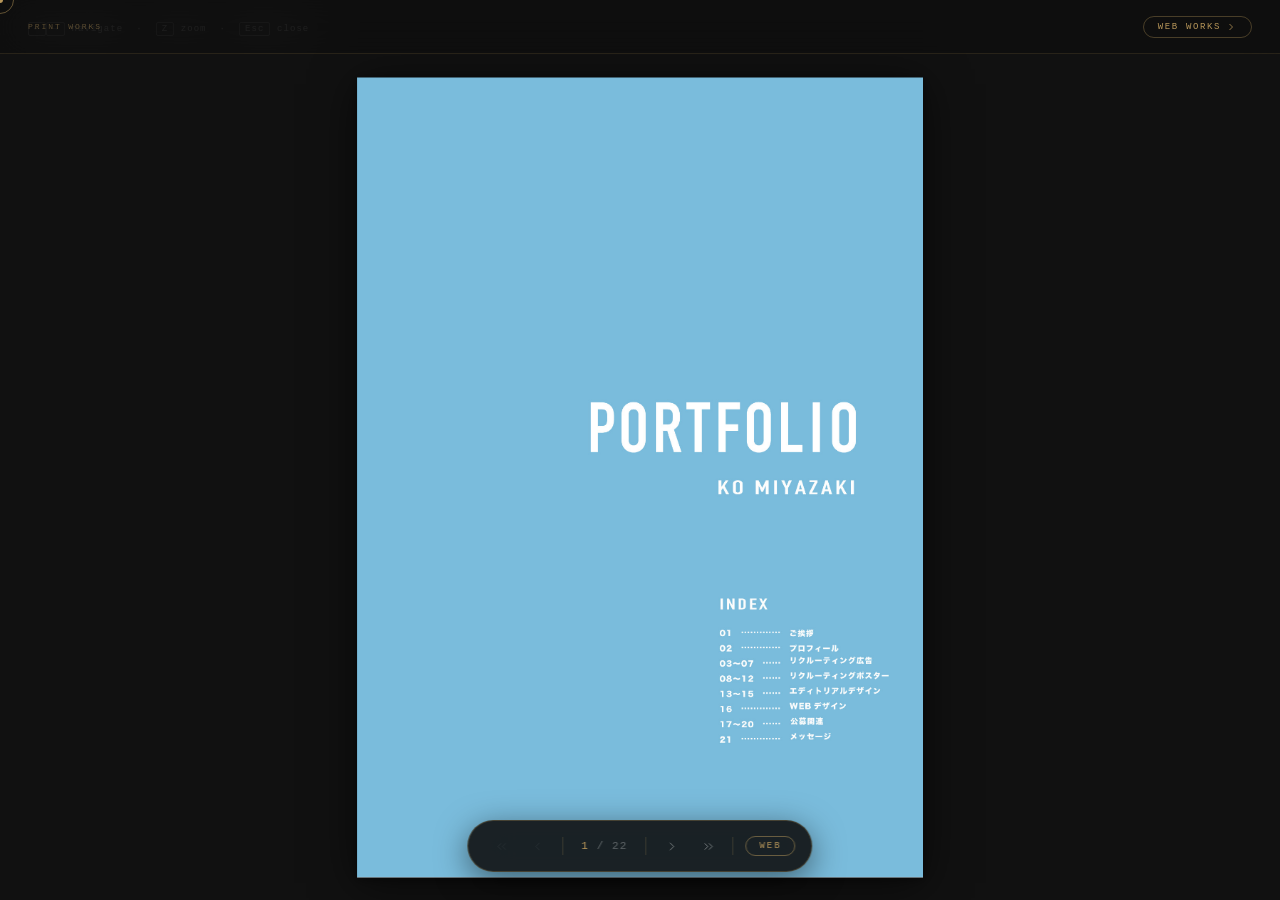
==== index.html @ 6e26b3b1 "Update storytelling content in index.html Revised storytelling content to enhance clarity and user e" ====
<!DOCTYPE html>
<html lang="ja">
<head>
<meta charset="UTF-8">
<meta name="robots" content="noindex,nofollow">
<meta name="viewport" content="width=device-width, initial-scale=1.0">
<title>Portfolio</title>
<style>
*, *::before, *::after { box-sizing: border-box; margin: 0; padding: 0; }
:root {
  --gold: #b8975a;
  --nav-bg: rgba(20,20,20,0.92);
  --nav-border: rgba(184,151,90,0.28);
}
html, body {
  width: 100%; height: 100%;
  background: #111;
  overflow: hidden;
  font-family: 'SF Mono', 'Fira Code', 'Courier New', monospace;
  cursor: none;
}

/* ── global-heade ── */

#global-header {
  position: fixed; top: 0; left: 0; right: 0;
  height: 54px; z-index: 200;
  display: flex; align-items: center; justify-content: space-between;
  padding: 0 28px;
  border-bottom: 1px solid rgba(184,151,90,0.15);
  background: rgba(13, 13, 13, 0.5);
  backdrop-filter: blur(20px);
}

#header-label {
  font-size: 8px; letter-spacing: 0.24em; text-transform: uppercase;
  color: rgba(184,151,90,0.45);
}

#header-switch-btn {
  background: none;
  border: 1px solid rgba(184,151,90,0.35);
  border-radius: 999px; padding: 4px 14px;
  font-family: inherit; font-size: 9px;
  letter-spacing: 0.18em; text-transform: uppercase;
  color: var(--gold); cursor: none;
  transition: all 0.2s;
  display: flex; align-items: center;
}

#header-switch-btn:hover { background: var(--gold); color: #111; }

/* 作品がヘッダーの下に潜り込まないように調整 */
#stage { padding-top: 54px; }

/* ── CURSOR ── */
#cursor {
  position: fixed; width: 6px; height: 6px;
  background: var(--gold); border-radius: 50%;
  pointer-events: none; z-index: 9999;
  transform: translate(-50%,-50%);
}
#cursor-ring {
  position: fixed; width: 28px; height: 28px;
  border: 1px solid rgba(184,151,90,0.5); border-radius: 50%;
  pointer-events: none; z-index: 9998;
  transform: translate(-50%,-50%);
  transition: width 0.2s, height 0.2s;
}

/* ── PRINT STAGE ── */
#stage {
  position: fixed; inset: 0;
  display: flex; align-items: center; justify-content: center;
}
#stage-inner {
  position: relative;
  width: 794px; height: 1123px;
  transform-origin: center center;
}
.pw {
  position: absolute; inset: 0;
  will-change: transform, opacity;
  pointer-events: none;
  transition: transform 0.65s cubic-bezier(0.76,0,0.24,1),
              opacity   0.55s cubic-bezier(0.76,0,0.24,1);
}
.pw[data-s="cur"]  { transform: translateX(0)     scale(1);    opacity: 1; pointer-events: all; z-index: 10; }
.pw[data-s="next"] { transform: translateX(110%)  scale(0.94); opacity: 0; z-index: 5; }
.pw[data-s="prev"] { transform: translateX(-110%) scale(0.94); opacity: 0; z-index: 5; }
.pw[data-s="hide"] { transform: translateX(0)     scale(0.88); opacity: 0; z-index: 1; }
.page {
  width: 100%; height: 100%;
  background: #1c1c1c;
  box-shadow: 0 8px 60px rgba(0,0,0,0.6), 0 2px 12px rgba(0,0,0,0.4);
  position: relative; overflow: hidden;
  cursor: zoom-in;
}
.page img {
  width: 100%; height: 100%; object-fit: contain;
  display: block; pointer-events: none;
  user-select: none; -webkit-user-drag: none;
}
.ph {
  position: absolute; inset: 0;
  display: flex; flex-direction: column;
  align-items: center; justify-content: center; gap: 10px;
  pointer-events: none;
}
.ph-n { font-size: 88px; font-weight: 700; color: rgba(255,255,255,0.04); line-height: 1; }
.ph-l { font-size: 10px; letter-spacing: 0.25em; text-transform: uppercase; color: rgba(255,255,255,0.1); }

/* ── MAIN NAV ── */
#nav {
  position: fixed; bottom: 28px; left: 50%; transform: translateX(-50%);
  z-index: 200;
  display: flex; align-items: center; gap: 2px;
  background: var(--nav-bg);
  backdrop-filter: blur(20px) saturate(160%);
  border: 1px solid var(--nav-border);
  border-radius: 999px;
  padding: 8px 16px;
  box-shadow: 0 8px 32px rgba(0,0,0,0.5);
}
.nb {
  background: none; border: none;
  width: 34px; height: 34px;
  display: flex; align-items: center; justify-content: center;
  cursor: none; color: rgba(255,255,255,0.4);
  border-radius: 50%;
  transition: color 0.15s, background 0.15s;
}
.nb:hover { color: var(--gold); background: rgba(184,151,90,0.08); }
.nb:disabled { opacity: 0.15; pointer-events: none; }
.nb svg { width: 15px; height: 15px; }
.nd { width: 1px; height: 18px; background: rgba(184,151,90,0.2); margin: 0 6px; }
#nc {
  font-size: 11px; letter-spacing: 0.1em;
  color: rgba(255,255,255,0.3); padding: 0 10px;
  min-width: 52px; text-align: center;
}
#nc b { color: var(--gold); font-weight: 400; }

/* WEB ボタン */
#btn-web {
  background: none;
  border: 1px solid rgba(184,151,90,0.5);
  border-radius: 999px; padding: 4px 13px;
  font-family: inherit;
  font-size: 9px; letter-spacing: 0.22em; text-transform: uppercase;
  color: var(--gold); cursor: none;
  transition: color 0.2s, background 0.2s, border-color 0.2s, box-shadow 0.2s;
  margin-left: 4px;
}
#btn-web:hover {
  color: #111;
  background: var(--gold);
  border-color: var(--gold);
  box-shadow: 0 0 16px rgba(184,151,90,0.5);
}

/* ── THUMBNAIL STRIP ── */
#thumbs {
  position: fixed; bottom: 82px; left: 50%; transform: translateX(-50%);
  z-index: 199;
  display: flex; gap: 5px; align-items: flex-end;
  opacity: 0; pointer-events: none;
  transition: opacity 0.25s;
}
#nav:hover ~ #thumbs, #thumbs:hover { opacity: 1; pointer-events: all; }
.thumb {
  width: 26px; height: 37px;
  background: rgba(255,255,255,0.07);
  border: 1px solid rgba(184,151,90,0.15);
  border-radius: 2px; cursor: none;
  transition: transform 0.2s, border-color 0.15s;
  position: relative; overflow: hidden;
  display: flex; align-items: flex-end; justify-content: center;
  padding-bottom: 3px;
}
.thumb img {
  position: absolute; inset: 0; width: 100%; height: 100%;
  object-fit: cover; opacity: 0.55; pointer-events: none;
}
.thumb span { position: relative; z-index: 1; font-size: 7px; color: rgba(255,255,255,0.25); }
.thumb.on { border-color: var(--gold); transform: scaleY(1.18) translateY(-4px); }
.thumb.on img { opacity: 1; }
.thumb:hover { border-color: rgba(184,151,90,0.5); transform: scaleY(1.1) translateY(-2px); }

/* ── LIGHTBOX ── */
#lb {
  position: fixed; inset: 0; z-index: 1000;
  background: rgba(8,8,8,0.97);
  display: none; align-items: center; justify-content: center;
}
#lb.on { display: flex; }
#lb-scroll {
  width: 92vw; height: 92vh;
  overflow: scroll; display: flex;
  align-items: flex-start; justify-content: center;
  padding: 40px 0;
}
#lb-scroll::-webkit-scrollbar { display: none; }
#lb-img {
  display: block; max-width: none;
  cursor: grab; user-select: none; -webkit-user-drag: none;
}
#lb-img:active { cursor: grabbing; }
#lb-ctrl {
  position: fixed; bottom: 28px; left: 50%; transform: translateX(-50%);
  display: flex; align-items: center; gap: 2px;
  background: var(--nav-bg); backdrop-filter: blur(20px);
  border: 1px solid var(--nav-border);
  border-radius: 999px; padding: 8px 16px;
  box-shadow: 0 8px 32px rgba(0,0,0,0.5);
}
.zb {
  background: none; border: none;
  width: 34px; height: 34px;
  display: flex; align-items: center; justify-content: center;
  cursor: none; color: rgba(255,255,255,0.45);
  border-radius: 50%; font-size: 18px; line-height: 1;
  transition: color 0.15s, background 0.15s;
}
.zb:hover { color: var(--gold); background: rgba(184,151,90,0.08); }
.zb.sm { font-size: 10px; letter-spacing: 0.05em; }
#lb-close {
  position: fixed; top: 22px; right: 28px; z-index: 2;
  background: none; border: none; cursor: none;
  color: rgba(255,255,255,0.35); font-size: 22px;
  transition: color 0.15s, transform 0.2s;
}
#lb-close:hover { color: var(--gold); transform: rotate(90deg); }

/* ── HINT ── */
#hint {
  position: fixed; top: 20px; left: 28px;
  font-size: 9px; letter-spacing: 0.12em;
  color: rgba(255,255,255,0.7); z-index: 100;
  pointer-events: none; line-height: 2;
}
#hint kbd {
  border: 1px solid rgba(255,255,255,0.3);
  padding: 1px 5px; border-radius: 2px; font-family: inherit;
}

/* ════════════════════════════════
   WEB VIEW
   display:none / flex で切り替え
   ════════════════════════════════ */
#web-view {
  position: fixed; inset: 0; z-index: 500;
  background: #0d0d0d;
  display: none;
  flex-direction: column;
}

#wv-header {
  flex: none; height: 54px;
  display: flex; align-items: center; gap: 16px;
  padding: 0 28px;
  border-bottom: 1px solid rgba(184,151,90,0.15);
}

/* PRINT HEADER */

#pw-header{
  position:fixed;
  top:0;
  left:0;
  right:0;

  height:72px;

  display:flex;
  align-items:center;
  justify-content:space-between;

  padding:0 32px;

  z-index:200;

  backdrop-filter:blur(20px);
  background:rgba(10,10,10,.35);

  border-bottom:1px solid rgba(255,255,255,.08);
}

#pw-title{
  font-size:11px;
  letter-spacing:.28em;
  color:#d6d0c4;
}

#pw-web-btn{
  height:40px;
  padding:0 18px;

  border:1px solid rgba(255,255,255,.12);
  border-radius:999px;

  background:rgba(255,255,255,.04);

  color:#fff;

  font-size:11px;
  letter-spacing:.18em;

  cursor:pointer;

  transition:.3s;
}

#pw-web-btn:hover{
  background:rgba(255,255,255,.1);
}

#wv-back {
  display: flex; align-items: center; gap: 6px;
  background: none;
  border: 1px solid rgba(184,151,90,0.35);
  border-radius: 999px; padding: 4px 14px;
  font-family: inherit; font-size: 9px;
  letter-spacing: 0.18em; text-transform: uppercase;
  color: rgba(184,151,90,0.8); cursor: none;
  transition: color 0.2s, background 0.2s, border-color 0.2s;
}
#wv-back:hover { color: #111; background: var(--gold); border-color: var(--gold); }
#wv-back svg { width: 10px; height: 10px; }

#wv-tabs { display: flex; gap: 4px; }
.wv-tab {
  background: none;
  border: 1px solid rgba(184,151,90,0.2);
  border-radius: 999px; padding: 3px 16px;
  font-family: inherit; font-size: 9px;
  letter-spacing: 0.16em; text-transform: uppercase;
  color: rgba(255,255,255,0.3); cursor: none;
  transition: color 0.2s, background 0.2s, border-color 0.2s;
}
.wv-tab.on { color: var(--gold); border-color: rgba(184,151,90,0.6); background: rgba(184,151,90,0.1); }
.wv-tab:hover:not(.on) { color: rgba(255,255,255,0.6); border-color: rgba(184,151,90,0.4); }

#wv-label {
  margin-left: auto;
  font-size: 8px; letter-spacing: 0.24em; text-transform: uppercase;
  color: rgba(184,151,90,0.3);
}

#wv-body { flex: 1 1 0; display: flex; min-height: 0; }

/* 左：説明 */
#wv-desc {
  flex: 0 0 300px;
  border-right: 1px solid rgba(184,151,90,0.1);
  overflow-y: auto;
  padding: 36px 28px 36px 32px;
}
#wv-desc::-webkit-scrollbar { width: 2px; }
#wv-desc::-webkit-scrollbar-thumb { background: rgba(184,151,90,0.2); }

.sp { display: none; }
.sp.on { display: block; }
.sp-tag { font-size: 8px; letter-spacing: 0.26em; text-transform: uppercase; color: rgba(184,151,90,0.45); margin-bottom: 16px; }
.sp-title { font-size: 18px; line-height: 1.4; font-weight: 700; color: rgba(255,255,255,0.85); margin-bottom: 6px; }
.sp-en { font-size: 8px; letter-spacing: 0.2em; text-transform: uppercase; color: rgba(184,151,90,0.35); margin-bottom: 32px; }
.sp-rule { width: 20px; height: 1px; background: rgba(184,151,90,0.3); margin-bottom: 24px; }
.sp-lbl { font-size: 7.5px; letter-spacing: 0.22em; text-transform: uppercase; color: rgba(184,151,90,0.4); margin-bottom: 10px; }
.sp-body {
  font-size: 12.5px; line-height: 2; color: rgba(255,255,255,0.5); margin-bottom: 32px;
  font-family: 'Hiragino Kaku Gothic Pro', 'Yu Gothic', 'Meiryo', sans-serif;
}
.sp-meta { display: flex; flex-direction: column; gap: 10px; }
.sp-row { display: flex; gap: 12px; }
.sp-key { font-size: 7.5px; letter-spacing: 0.18em; text-transform: uppercase; color: rgba(184,151,90,0.38); flex: 0 0 56px; padding-top: 1px; }
.sp-val { font-size: 10px; color: rgba(255,255,255,0.38); line-height: 1.7; font-family: 'Hiragino Kaku Gothic Pro', 'Yu Gothic', sans-serif; }

/* 右：iframe */
#wv-iframe-area {
  flex: 1 1 0; position: relative;
  background: #fff; min-width: 0;
}
/* 修正版：iframe切替CSS */
.wv-frame {
  position: absolute;
  inset: 0;
  width: 100%;
  height: 100%;
  border: none;

  /* 指摘の通り、displayを使わずに制御 */
  opacity: 0;
  visibility: hidden;
  pointer-events: none;
  
  /* 任意：切り替えを滑らかにする場合 */
  transition: opacity 0.4s ease;
}

.wv-frame.on {
  display: block; /* ここを削除、または block のままでも visibility が優先されます */
  opacity: 1;
  visibility: visible;
  pointer-events: auto;
}

#wv-loader {
  position: absolute; inset: 0; z-index: 2;
  background: #0d0d0d;
  display: flex; align-items: center; justify-content: center; gap: 6px;
}
#wv-loader.hide { display: none; }
.ld { width: 5px; height: 5px; border-radius: 50%; background: rgba(184,151,90,0.5); }
.ld:nth-child(1) { animation: pulse 1.2s 0s   infinite; }
.ld:nth-child(2) { animation: pulse 1.2s 0.2s infinite; }
.ld:nth-child(3) { animation: pulse 1.2s 0.4s infinite; }
@keyframes pulse { 0%,80%,100%{transform:scale(0.6);opacity:0.3} 40%{transform:scale(1);opacity:1} }
</style>
</head>
<body>

<div id="cursor"></div>
<div id="cursor-ring"></div>

<header id="global-header">
  <div id="header-label">PRINT WORKS</div>
  <button id="header-switch-btn">
    <span id="header-btn-text">WEB WORKS</span>
    <svg viewBox="0 0 24 24" fill="none" stroke="currentColor" stroke-width="1.5" width="12" height="12" style="margin-left:4px;"><polyline points="9 18 15 12 9 6"/></svg>
  </button>
</header>

<div id="stage"><div id="stage-inner"></div></div>

<!-- HINT -->
<div id="hint">
  <kbd>←</kbd><kbd>→</kbd> navigate &nbsp;·&nbsp; <kbd>Z</kbd> zoom &nbsp;·&nbsp; <kbd>Esc</kbd> close
</div>

<!-- THUMBNAIL STRIP -->
<div id="thumbs"></div>

<!-- MAIN NAV -->
<nav id="nav">
  <button class="nb" id="b-first" title="First">
    <svg viewBox="0 0 24 24" fill="none" stroke="currentColor" stroke-width="1.5"><polyline points="11 17 6 12 11 7"/><polyline points="18 17 13 12 18 7"/></svg>
  </button>
  <button class="nb" id="b-prev" title="Prev">
    <svg viewBox="0 0 24 24" fill="none" stroke="currentColor" stroke-width="1.5"><polyline points="15 18 9 12 15 6"/></svg>
  </button>
  <div class="nd"></div>
  <span id="nc"><b>1</b> / 1</span>
  <div class="nd"></div>
  <button class="nb" id="b-next" title="Next">
    <svg viewBox="0 0 24 24" fill="none" stroke="currentColor" stroke-width="1.5"><polyline points="9 18 15 12 9 6"/></svg>
  </button>
  <button class="nb" id="b-last" title="Last">
    <svg viewBox="0 0 24 24" fill="none" stroke="currentColor" stroke-width="1.5"><polyline points="7 17 12 12 7 7"/><polyline points="14 17 19 12 14 7"/></svg>
  </button>
  <div class="nd"></div>
  <button id="btn-web">WEB</button>
</nav>

<!-- LIGHTBOX -->
<div id="lb">
  <button id="lb-close">&#x2715;</button>
  <div id="lb-scroll">
    <img id="lb-img" src="" alt="lightbox">
  </div>
  <div id="lb-ctrl">
    <button class="zb" id="lp">
      <svg viewBox="0 0 24 24" fill="none" stroke="currentColor" stroke-width="1.5" width="15" height="15"><polyline points="15 18 9 12 15 6"/></svg>
    </button>
    <button class="zb" id="ln">
      <svg viewBox="0 0 24 24" fill="none" stroke="currentColor" stroke-width="1.5" width="15" height="15"><polyline points="9 18 15 12 9 6"/></svg>
    </button>
    <div class="nd"></div>
    <button class="zb" id="zo">&#x2212;</button>
    <button class="zb sm" id="zr">100%</button>
    <button class="zb" id="zi">&#x2b;</button>
  </div>
</div>

<!-- WEB VIEW -->
<div id="web-view">
  <div id="wv-header">
    <button id="wv-back">
      <svg viewBox="0 0 24 24" fill="none" stroke="currentColor" stroke-width="1.5"><polyline points="15 18 9 12 15 6"/></svg>
      PRINT WORKS
    </button>
    <div id="wv-tabs">
      <button class="wv-tab on" data-idx="0">Site 01</button>
      <button class="wv-tab"    data-idx="1">Site 02</button>
   <!--<button class="wv-tab"    data-idx="2">Site 03</button>-->
    </div>
    <div id="wv-label">WEB WORKS</div>
  </div>

  <div id="wv-body">
    <div id="wv-desc">

      <!-- ★ Site 01 説明 ★ -->
<div class="sp on" data-panel="0">
  <div class="sp-tag">Web Work — 01</div>
  <div class="sp-title">株式会社ゼプトス 様<br>アットリス サービスサイト</div>
  <div class="sp-en">ATTOLIS SERVICE SITE</div>
  <div class="sp-rule"></div>
  <div class="sp-lbl">Concept</div>
  <div class="sp-body">
    グループ会社の株式会社ゼプトスとの共同事業として展開する、AI営業支援サービス「アットリス」の立ち上げに伴うLP制作。<br>
    「営業のすべてを、『アッ』という間に。」をコンセプトに、営業担当者が本来注力すべき商談に集中できるよう、リスト作成や一次架電といった「付随業務」をAIが代行する合理性と革新性を訴求しました。<br>
    信頼感を醸成するネイビーを基調としつつ、AIの先進性を感じさせるグラデーションや、実際のAI音声を体験できるインタラクティブなUIを実装。数値を視覚化するROIシミュレーターや動的なカウントアップ演出により、導入メリットを直感的に理解できる設計を目指しました。
  </div>
  <div class="sp-lbl">Details</div>
  <div class="sp-meta">
    <div class="sp-row"><span class="sp-key">Client</span><span class="sp-val">Inner Project / Zeptos Inc.</span></div>
    <div class="sp-row"><span class="sp-key">Role</span><span class="sp-val">Planning / UX Design / Copywriting / Frontend Development</span></div>
    <div class="sp-row"><span class="sp-key">Year</span><span class="sp-val">2026</span></div>
  </div>
</div>

      <!-- ★ Site 02 説明 ★ -->
      <div class="sp" data-panel="1">
  <div class="sp-tag">Web Work — Concept Work</div>
  <div class="sp-title">井上誠耕園 様<br>ブランド再定義プロトタイプ</div>
  <div class="sp-en">INOUE SEIKOUEN BRANDING PROTOTYPE</div>
  <div class="sp-rule"></div>
  <div class="sp-lbl">Concept</div>
  <div class="sp-body">
    小豆島で大地を耕し続ける「井上誠耕園」のブランド価値を、デジタル上の体験として再構築したプロトタイプ。<br>
    「大地を、食卓を、耕す。」という哲学を軸に、作り手の呼吸や風土が伝わるストーリーテリングを設計しました。<br>
　　最大の特徴は、「料理人の直感」と商品選択をリアルタイムに連動させるインターフェースです。<br>
    ユーザーに「自身の食卓で使うイメージ」を鮮明に抱かせ、納得感のある購買体験（UX）を構築しました。また、欠品を「旬への期待」へと変換する表現など、農産物としての希少価値をブランドの魅力に昇華させ、中長期的なファン形成と販路拡大を見据えた設計を行っています。
  </div>
  <div class="sp-lbl">Details</div>
  <div class="sp-meta">
    <div class="sp-row"><span class="sp-key">Project</span><span class="sp-val">Creative Branding Lab (Self-Initiated)</span></div>
    <div class="sp-row"><span class="sp-key">Role</span><span class="sp-val">Creative Direction / Copywriting / UX Design / Development</span></div>
    <div class="sp-row"><span class="sp-key">Tech</span><span class="sp-val">HTML5 / Tailwind CSS / JavaScript (Intersection Observer)</span></div>
    <div class="sp-row"><span class="sp-key">Year</span><span class="sp-val">2026</span></div>
  </div>
</div>

      <!-- ★ Site 03 説明 ★ -->
<!--<div class="sp" data-panel="2">
  <div class="sp-tag">Web Work — 02</div>
  <div class="sp-title">ヒルトン大阪 × 株式会社コスモビジョン 様<br>Wedding Memorial Movie サービスサイト</div>
  <div class="sp-en">WEDDING MEMORIAL MOVIE SERVICE SITE</div>
  <div class="sp-rule"></div>
  <div class="sp-lbl">Concept</div>
  <div class="sp-body">
    ヒルトン大阪とグループ会社の株式会社コスモビジョンによる共同事業として、最高峰のウェディング映像を提供するサービスサイト。<br>
    「その大切な一瞬を、永遠の輝きに変える」をテーマに、単なる記録ではない、映画のようなドラマチックな世界観をデジタル上で表現しました。<br>
    スクロールに連動したフェードイン演出や、Vimeo APIを活用したインライン動画の実装により、映像のクオリティを直感的に体感できる構成を採用。膨大なプラン内容を整理し、ユーザーが「自分たちの理想の形」をスムーズに見つけられるよう、シンプルかつ上品なグリッドレイアウトで情報を構築しています。ホテルの格式高さと、映像が持つ温かな情緒が共存するユーザー体験を追求しました。
  </div>
  <div class="sp-lbl">Details</div>
  <div class="sp-meta">
    <div class="sp-row"><span class="sp-key">Client</span><span class="sp-val">Joint Venture / Hilton Osaka & Cosmovision Co., Ltd.</span></div>
    <div class="sp-row"><span class="sp-key">Role</span><span class="sp-val">Information Architecture / UX Design / Frontend Development</span></div>
    <div class="sp-row"><span class="sp-key">Tech</span><span class="sp-val">HTML5 / CSS3 / JavaScript (jQuery, Inview.js) / Vimeo API</span></div>
    <div class="sp-row"><span class="sp-key">Year</span><span class="sp-val">2026</span></div>
  </div>
</div>-->

    </div>

    <div id="wv-iframe-area">
      <div id="wv-loader">
        <div class="ld"></div><div class="ld"></div><div class="ld"></div>
      </div>
      <!-- ★ src を実際のパスに変更 ★ -->
      <iframe class="wv-frame on" data-frame="0" src="site01/index.html"></iframe>
      <iframe class="wv-frame"    data-frame="1" src="site02/index.html"></iframe>
      <iframe class="wv-frame"    data-frame="3" src="site02/index.html"></iframe>
    </div>
  </div>
</div>

<script>
// ── 画像パス ──────────────────────────────
var images = [
  'images/page01.jpg','images/page02.jpg','images/page03.jpg','images/page04.jpg',
  'images/page05.jpg','images/page06.jpg','images/page07.jpg','images/page08.jpg',
  'images/page09.jpg','images/page10.jpg','images/page11.jpg','images/page12.jpg',
  'images/page13.jpg','images/page14.jpg','images/page15.jpg','images/page16.jpg',
  'images/page17.jpg','images/page18.jpg','images/page19.jpg','images/page20.jpg',
  'images/page21.jpg','images/page22.jpg'
];

var TOTAL = images.length;
var cur = -1, busy = false;
var lbZoom = 1, lbIdx = 0;
var dragOn = false, dX=0, dY=0, sX=0, sY=0;

// ── スライドページ生成 ───────────────────
var si = document.getElementById('stage-inner');
var tb = document.getElementById('thumbs');

for (var i = 0; i < TOTAL; i++) {
  (function(i){
    var pw = document.createElement('div');
    pw.className = 'pw'; pw.dataset.i = i; pw.dataset.s = 'hide';

    var pg = document.createElement('div'); pg.className = 'page';
    if (images[i]) {
      var img = document.createElement('img');
      img.src = images[i]; img.alt = 'Page '+(i+1);
      pg.appendChild(img);
    } else {
      var ph = document.createElement('div'); ph.className = 'ph';
      ph.innerHTML = '<div class="ph-n">'+String(i+1).padStart(2,'0')+'</div><div class="ph-l">page '+(i+1)+'</div>';
      pg.appendChild(ph);
    }
    pg.onclick = function(){ openLb(i); };
    pw.appendChild(pg); si.appendChild(pw);

    var t = document.createElement('div'); t.className = 'thumb';
    if (images[i]) { var ti=document.createElement('img'); ti.src=images[i]; t.appendChild(ti); }
    var sp=document.createElement('span'); sp.textContent=i+1; t.appendChild(sp);
    t.onclick = function(){ go(i); };
    tb.appendChild(t);
  })(i);
}

function scaleStage() {
  var s = Math.min((innerWidth-80)/794, (innerHeight-100)/1123, 1);
  si.style.transform = 'scale('+s+')';
}
scaleStage();
window.onresize = scaleStage;

function go(idx) {
  if (busy || idx<0 || idx>=TOTAL || idx===cur) return;
  busy=true; cur=idx;
  var pws=document.querySelectorAll('.pw');
  for(var i=0;i<pws.length;i++){
    var d=i-cur; pws[i].dataset.s=d===0?'cur':d>0?'next':'prev';
  }
  var ts=document.querySelectorAll('.thumb');
  for(var i=0;i<ts.length;i++) ts[i].classList.toggle('on',i===cur);
  document.getElementById('nc').innerHTML='<b>'+(cur+1)+'</b> / '+TOTAL;
  document.getElementById('b-prev').disabled  = cur===0;
  document.getElementById('b-first').disabled = cur===0;
  document.getElementById('b-next').disabled  = cur===TOTAL-1;
  document.getElementById('b-last').disabled  = cur===TOTAL-1;
  setTimeout(function(){ busy=false; }, 700);
}
go(0);

document.getElementById('b-prev').onclick  = function(){ go(cur-1); };
document.getElementById('b-next').onclick  = function(){ go(cur+1); };
document.getElementById('b-first').onclick = function(){ go(0); };
document.getElementById('b-last').onclick  = function(){ go(TOTAL-1); };

// ── WEB VIEW 制御 ────────────────────────────
var webView = document.getElementById('web-view');
var loader = document.getElementById('wv-loader');
var frames = document.querySelectorAll('.wv-frame');

// 全てのiframeに対してロード完了時の処理を事前に設定
frames.forEach(function(frame) {
  frame.onload = function() {
    frame.dataset.loaded = '1';
    // 今表示すべきフレームがロード完了したらローダーを隠す
    if (frame.classList.contains('on')) {
      loader.classList.add('hide');
    }
  };
});

// btn-web / wv-back の onclick は下部の updateHeader() で一元管理

// タブ切替
var tabs = document.querySelectorAll('.wv-tab');
tabs.forEach(function(tab) {
  tab.onclick = function() {
    var idx = parseInt(tab.dataset.idx, 10);

    // タブのON/OFF
    tabs.forEach(function(t) { t.classList.remove('on'); });
    tab.classList.add('on');

    // パネルのON/OFF
    var panels = document.querySelectorAll('.sp');
    panels.forEach(function(p) { p.classList.remove('on'); });
    document.querySelector('.sp[data-panel="'+idx+'"]').classList.add('on');

    // iframeのON/OFF
    var targetFrame = document.querySelector('.wv-frame[data-frame="'+idx+'"]');
    frames.forEach(function(f) { f.classList.remove('on'); });
    targetFrame.classList.add('on');

    // ロード判定：既に完了していれば隠す、まだならローダーを表示
    if (targetFrame.dataset.loaded === '1') {
      loader.classList.add('hide');
    } else {
      loader.classList.remove('hide');
      
      // 保険：5秒経っても消えない場合は強制表示（念のため）
      setTimeout(function(){
        loader.classList.add('hide');
      }, 5000);
    }
  };
});

// ── Lightbox ──────────────────────────
var lb      = document.getElementById('lb');
var lbScroll= document.getElementById('lb-scroll');
var lbImg   = document.getElementById('lb-img');

function openLb(idx){
  lbIdx=idx; lbZoom=1;
  lbImg.src = images[idx]||'';
  lbImg.style.transform='scale(1)';
  lbScroll.scrollTop=0; lbScroll.scrollLeft=0;
  lb.classList.add('on');
}
function closeLb(){ lb.classList.remove('on'); }
function zoomSet(z){ lbZoom=Math.max(0.5,Math.min(5,z)); lbImg.style.transform='scale('+lbZoom+')'; }

document.getElementById('lb-close').onclick=closeLb;
lb.onclick=function(e){ if(e.target===lb||e.target===lbScroll) closeLb(); };
document.getElementById('zi').onclick=function(){ zoomSet(lbZoom+0.5); };
document.getElementById('zo').onclick=function(){ zoomSet(lbZoom-0.5); };
document.getElementById('zr').onclick=function(){ zoomSet(1); };
document.getElementById('lp').onclick=function(e){
  e.stopPropagation(); if(lbIdx>0){lbIdx--;go(lbIdx);openLb(lbIdx);}
};
document.getElementById('ln').onclick=function(e){
  e.stopPropagation(); if(lbIdx<TOTAL-1){lbIdx++;go(lbIdx);openLb(lbIdx);}
};
lbImg.addEventListener('mousedown',function(e){
  dragOn=true; dX=e.clientX; dY=e.clientY;
  sX=lbScroll.scrollLeft; sY=lbScroll.scrollTop; e.preventDefault();
});
document.addEventListener('mousemove',function(e){
  if(!dragOn)return;
  lbScroll.scrollLeft=sX-(e.clientX-dX);
  lbScroll.scrollTop =sY-(e.clientY-dY);
});
document.addEventListener('mouseup',function(){ dragOn=false; });
lbScroll.addEventListener('wheel',function(e){
  e.preventDefault(); zoomSet(lbZoom+(e.deltaY<0?0.25:-0.25));
},{passive:false});

// ── Keyboard ─────────────────────────
document.addEventListener('keydown',function(e){
  if(lb.classList.contains('on')){
    if(e.key==='Escape') closeLb();
    if(e.key==='+'||e.key==='=') zoomSet(lbZoom+0.5);
    if(e.key==='-') zoomSet(lbZoom-0.5);
    if(e.key==='0') zoomSet(1);
    if(e.key==='ArrowRight'&&lbIdx<TOTAL-1){lbIdx++;go(lbIdx);openLb(lbIdx);}
    if(e.key==='ArrowLeft'&&lbIdx>0){lbIdx--;go(lbIdx);openLb(lbIdx);}
    return;
  }
  if(webView.style.display==='flex'){
    if(e.key==='Escape' && window._updateHeader) window._updateHeader(false);
    return;
  }
  if(e.key==='ArrowRight'||e.key==='ArrowDown') go(cur+1);
  if(e.key==='ArrowLeft'||e.key==='ArrowUp') go(cur-1);
  if(e.key==='Home') go(0);
  if(e.key==='End') go(TOTAL-1);
  if(e.key==='z'||e.key==='Z') openLb(cur);
});

// Wheel
var wt=null;
document.addEventListener('wheel',function(e){
  if(lb.classList.contains('on')||webView.style.display==='flex') return;
  if(wt)return;
  go(e.deltaY>20?cur+1:e.deltaY<-20?cur-1:cur);
  wt=setTimeout(function(){wt=null;},650);
},{passive:true});

// Touch
var tx=0;
document.addEventListener('touchstart',function(e){tx=e.touches[0].clientX;},{passive:true});
document.addEventListener('touchend',function(e){
  if(webView.style.display==='flex')return;
  var dx=e.changedTouches[0].clientX-tx;
  if(Math.abs(dx)>50) go(dx<0?cur+1:cur-1);
},{passive:true});

// ── Cursor ────────────────────────────
var ce=document.getElementById('cursor');
var cr=document.getElementById('cursor-ring');
var mX=0,mY=0,rX=0,rY=0;
document.addEventListener('mousemove',function(e){mX=e.clientX;mY=e.clientY;});
(function anim(){
  rX+=(mX-rX)*0.14; rY+=(mY-rY)*0.14;
  ce.style.left=mX+'px'; ce.style.top=mY+'px';
  cr.style.left=rX+'px'; cr.style.top=rY+'px';
  requestAnimationFrame(anim);
})();

// pw-web-btn は updateHeader() で管理するため個別ハンドラ不要

// ── ビュー切替：一元管理 ──────────────────────
(function() {
  const hLabel = document.getElementById('header-label');
  const sBtn   = document.getElementById('header-switch-btn');
  const bText  = document.getElementById('header-btn-text');
  const wView  = document.getElementById('web-view');

  if (!sBtn || !wView || !hLabel || !bText) return;

  function updateHeader(isWeb) {
    if (isWeb) {
      wView.style.display = 'flex';
      hLabel.innerText = 'WEB WORKS';
      bText.innerText  = 'BACK TO PRINT';
    } else {
      wView.style.display = 'none';
      hLabel.innerText = 'PRINT WORKS';
      bText.innerText  = 'WEB WORKS';
    }
  }

  // ヘッダー切替ボタン
  sBtn.addEventListener('click', function() {
    updateHeader(wView.style.display !== 'flex');
  });

  // ナビの「WEB」ボタン
  var navWebBtn = document.getElementById('btn-web');
  if (navWebBtn) navWebBtn.addEventListener('click', function() { updateHeader(true); });

  // Webビュー内の「戻る」ボタン
  var wvBackBtn = document.getElementById('wv-back');
  if (wvBackBtn) wvBackBtn.addEventListener('click', function() { updateHeader(false); });

  // Escキーでも閉じる（keydownリスナーと連動）
  window._updateHeader = updateHeader;
})();

</script>
</body>
</html>
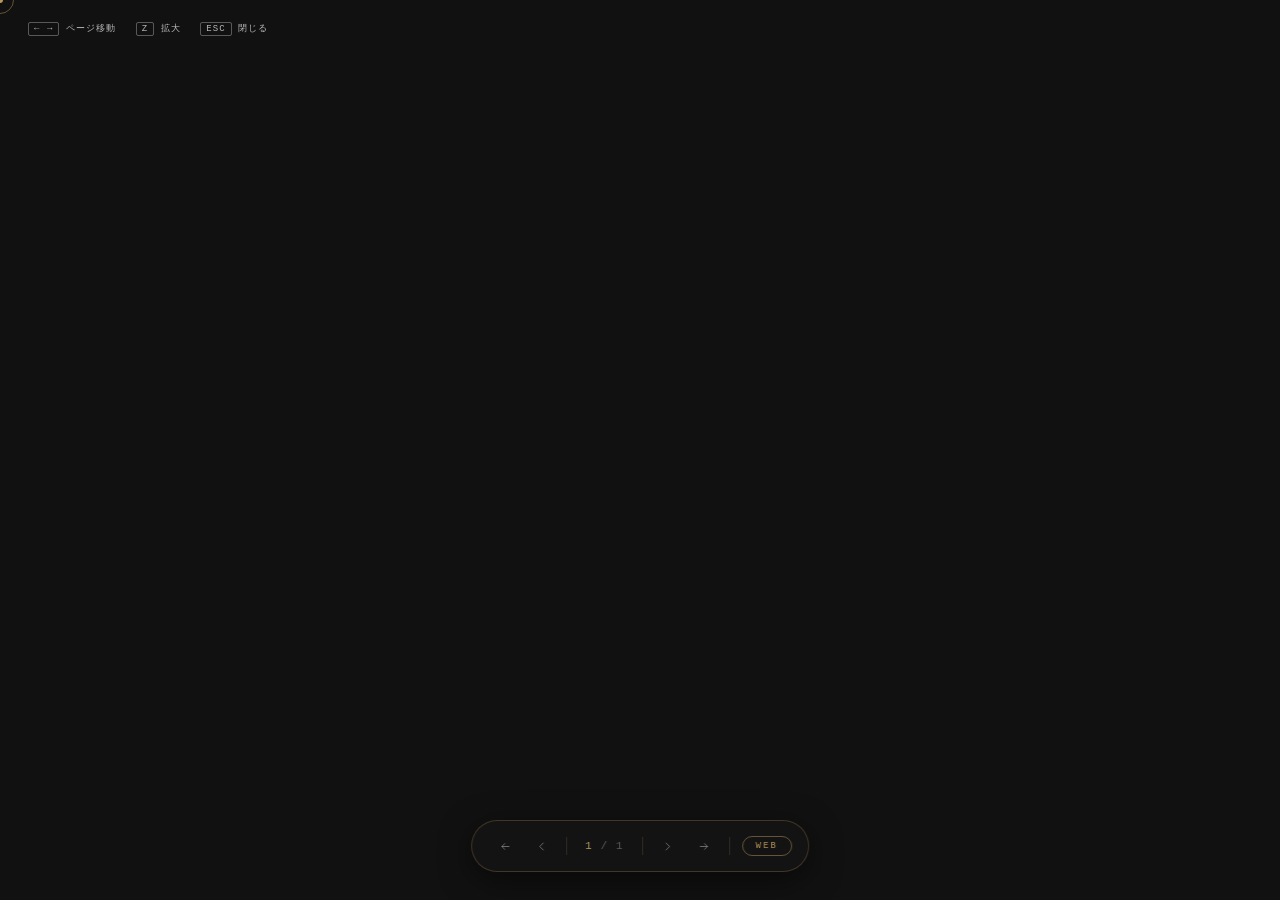
==== commit 2e5f347d: "Rename index2.html to index.html" ====
--- a/index.html
+++ b/index.html
@@ -12,6 +12,7 @@
   --nav-bg: rgba(20,20,20,0.92);
   --nav-border: rgba(184,151,90,0.28);
 }
+
 html, body {
   width: 100%; height: 100%;
   background: #111;
@@ -19,39 +20,6 @@
   font-family: 'SF Mono', 'Fira Code', 'Courier New', monospace;
   cursor: none;
 }
-
-/* ── global-heade ── */
-
-#global-header {
-  position: fixed; top: 0; left: 0; right: 0;
-  height: 54px; z-index: 200;
-  display: flex; align-items: center; justify-content: space-between;
-  padding: 0 28px;
-  border-bottom: 1px solid rgba(184,151,90,0.15);
-  background: rgba(13, 13, 13, 0.5);
-  backdrop-filter: blur(20px);
-}
-
-#header-label {
-  font-size: 8px; letter-spacing: 0.24em; text-transform: uppercase;
-  color: rgba(184,151,90,0.45);
-}
-
-#header-switch-btn {
-  background: none;
-  border: 1px solid rgba(184,151,90,0.35);
-  border-radius: 999px; padding: 4px 14px;
-  font-family: inherit; font-size: 9px;
-  letter-spacing: 0.18em; text-transform: uppercase;
-  color: var(--gold); cursor: none;
-  transition: all 0.2s;
-  display: flex; align-items: center;
-}
-
-#header-switch-btn:hover { background: var(--gold); color: #111; }
-
-/* 作品がヘッダーの下に潜り込まないように調整 */
-#stage { padding-top: 54px; }
 
 /* ── CURSOR ── */
 #cursor {
@@ -261,60 +229,6 @@
   padding: 0 28px;
   border-bottom: 1px solid rgba(184,151,90,0.15);
 }
-
-/* PRINT HEADER */
-
-#pw-header{
-  position:fixed;
-  top:0;
-  left:0;
-  right:0;
-
-  height:72px;
-
-  display:flex;
-  align-items:center;
-  justify-content:space-between;
-
-  padding:0 32px;
-
-  z-index:200;
-
-  backdrop-filter:blur(20px);
-  background:rgba(10,10,10,.35);
-
-  border-bottom:1px solid rgba(255,255,255,.08);
-}
-
-#pw-title{
-  font-size:11px;
-  letter-spacing:.28em;
-  color:#d6d0c4;
-}
-
-#pw-web-btn{
-  height:40px;
-  padding:0 18px;
-
-  border:1px solid rgba(255,255,255,.12);
-  border-radius:999px;
-
-  background:rgba(255,255,255,.04);
-
-  color:#fff;
-
-  font-size:11px;
-  letter-spacing:.18em;
-
-  cursor:pointer;
-
-  transition:.3s;
-}
-
-#pw-web-btn:hover{
-  background:rgba(255,255,255,.1);
-}
-
 #wv-back {
   display: flex; align-items: center; gap: 6px;
   background: none;
@@ -374,35 +288,33 @@
 .sp-row { display: flex; gap: 12px; }
 .sp-key { font-size: 7.5px; letter-spacing: 0.18em; text-transform: uppercase; color: rgba(184,151,90,0.38); flex: 0 0 56px; padding-top: 1px; }
 .sp-val { font-size: 10px; color: rgba(255,255,255,0.38); line-height: 1.7; font-family: 'Hiragino Kaku Gothic Pro', 'Yu Gothic', sans-serif; }
+.sp-link { display: inline-flex; align-items: center; gap: 8px; margin-top: 22px; padding: 9px 12px; border: 1px solid rgba(184,151,90,0.35); border-radius: 2px; color: var(--gold); font-size: 9px; letter-spacing: 0.08em; text-decoration: none; transition: background 0.2s, border-color 0.2s; }
+.sp-link:hover { background: rgba(184,151,90,0.1); border-color: rgba(184,151,90,0.7); }
+.sp-link::after { content: '↗'; font-size: 12px; }
+@media (max-width: 760px) {
+  #wv-header { gap: 8px; padding: 0 12px; }
+  #wv-back { padding: 5px 9px; font-size: 8px; }
+  #wv-tabs { gap: 3px; }
+  .wv-tab { padding: 5px 8px; font-size: 8px; letter-spacing: 0.04em; }
+  #wv-label { display: none; }
+  #wv-body { flex-direction: column; }
+  #wv-desc { flex: 0 0 auto; max-height: 38vh; border-right: 0; border-bottom: 1px solid rgba(184,151,90,0.1); padding: 18px 20px; }
+  .sp-en { margin-bottom: 18px; }
+  .sp-body { font-size: 12px; margin-bottom: 20px; }
+  #wv-iframe-area { flex: 1 1 auto; min-height: 0; }
+}
 
 /* 右：iframe */
 #wv-iframe-area {
   flex: 1 1 0; position: relative;
   background: #fff; min-width: 0;
 }
-/* 修正版：iframe切替CSS */
 .wv-frame {
-  position: absolute;
-  inset: 0;
-  width: 100%;
-  height: 100%;
-  border: none;
-
-  /* 指摘の通り、displayを使わずに制御 */
-  opacity: 0;
-  visibility: hidden;
-  pointer-events: none;
-  
-  /* 任意：切り替えを滑らかにする場合 */
-  transition: opacity 0.4s ease;
-}
-
-.wv-frame.on {
-  display: block; /* ここを削除、または block のままでも visibility が優先されます */
-  opacity: 1;
-  visibility: visible;
-  pointer-events: auto;
-}
+  position: absolute; inset: 0;
+  width: 100%; height: 100%;
+  border: none; display: none;
+}
+.wv-frame.on { display: block; }
 
 #wv-loader {
   position: absolute; inset: 0; z-index: 2;
@@ -422,63 +334,46 @@
 <div id="cursor"></div>
 <div id="cursor-ring"></div>
 
-<header id="global-header">
-  <div id="header-label">PRINT WORKS</div>
-  <button id="header-switch-btn">
-    <span id="header-btn-text">WEB WORKS</span>
-    <svg viewBox="0 0 24 24" fill="none" stroke="currentColor" stroke-width="1.5" width="12" height="12" style="margin-left:4px;"><polyline points="9 18 15 12 9 6"/></svg>
+<div id="stage"><div id="stage-inner"></div></div>
+
+<nav id="nav">
+  <button class="nb" id="b-first">
+    <svg viewBox="0 0 24 24" fill="none" stroke="currentColor" stroke-width="1.5"><polyline points="11 17 6 12 11 7"/><line x1="18" y1="12" x2="6" y2="12"/></svg>
   </button>
-</header>
-
-<div id="stage"><div id="stage-inner"></div></div>
-
-<!-- HINT -->
-<div id="hint">
-  <kbd>←</kbd><kbd>→</kbd> navigate &nbsp;·&nbsp; <kbd>Z</kbd> zoom &nbsp;·&nbsp; <kbd>Esc</kbd> close
-</div>
-
-<!-- THUMBNAIL STRIP -->
-<div id="thumbs"></div>
-
-<!-- MAIN NAV -->
-<nav id="nav">
-  <button class="nb" id="b-first" title="First">
-    <svg viewBox="0 0 24 24" fill="none" stroke="currentColor" stroke-width="1.5"><polyline points="11 17 6 12 11 7"/><polyline points="18 17 13 12 18 7"/></svg>
-  </button>
-  <button class="nb" id="b-prev" title="Prev">
+  <button class="nb" id="b-prev">
     <svg viewBox="0 0 24 24" fill="none" stroke="currentColor" stroke-width="1.5"><polyline points="15 18 9 12 15 6"/></svg>
   </button>
   <div class="nd"></div>
-  <span id="nc"><b>1</b> / 1</span>
+  <div id="nc"><b>1</b> / 1</div>
   <div class="nd"></div>
-  <button class="nb" id="b-next" title="Next">
+  <button class="nb" id="b-next">
     <svg viewBox="0 0 24 24" fill="none" stroke="currentColor" stroke-width="1.5"><polyline points="9 18 15 12 9 6"/></svg>
   </button>
-  <button class="nb" id="b-last" title="Last">
-    <svg viewBox="0 0 24 24" fill="none" stroke="currentColor" stroke-width="1.5"><polyline points="7 17 12 12 7 7"/><polyline points="14 17 19 12 14 7"/></svg>
+  <button class="nb" id="b-last">
+    <svg viewBox="0 0 24 24" fill="none" stroke="currentColor" stroke-width="1.5"><polyline points="13 17 18 12 13 7"/><line x1="6" y1="12" x2="18" y2="12"/></svg>
   </button>
   <div class="nd"></div>
   <button id="btn-web">WEB</button>
 </nav>
 
-<!-- LIGHTBOX -->
+<div id="thumbs"></div>
+
 <div id="lb">
-  <button id="lb-close">&#x2715;</button>
-  <div id="lb-scroll">
-    <img id="lb-img" src="" alt="lightbox">
+  <div id="lb-scroll"><img id="lb-img" src="" alt=""></div>
+  <button id="lb-close">✕</button>
+  <div id="lb-ctrl">
+    <button class="zb" id="zi">＋</button>
+    <button class="zb" id="zo">－</button>
+    <div class="nd"></div>
+    <button class="zb sm" id="zr">1:1</button>
+    <div class="nd"></div>
+    <button class="zb" id="lp"><svg viewBox="0 0 24 24" fill="none" stroke="currentColor" stroke-width="1.5" width="15" height="15"><polyline points="15 18 9 12 15 6"/></svg></button>
+    <button class="zb" id="ln"><svg viewBox="0 0 24 24" fill="none" stroke="currentColor" stroke-width="1.5" width="15" height="15"><polyline points="9 18 15 12 9 6"/></svg></button>
   </div>
-  <div id="lb-ctrl">
-    <button class="zb" id="lp">
-      <svg viewBox="0 0 24 24" fill="none" stroke="currentColor" stroke-width="1.5" width="15" height="15"><polyline points="15 18 9 12 15 6"/></svg>
-    </button>
-    <button class="zb" id="ln">
-      <svg viewBox="0 0 24 24" fill="none" stroke="currentColor" stroke-width="1.5" width="15" height="15"><polyline points="9 18 15 12 9 6"/></svg>
-    </button>
-    <div class="nd"></div>
-    <button class="zb" id="zo">&#x2212;</button>
-    <button class="zb sm" id="zr">100%</button>
-    <button class="zb" id="zi">&#x2b;</button>
-  </div>
+</div>
+
+<div id="hint">
+  <kbd>← →</kbd> ページ移動 &nbsp; <kbd>Z</kbd> 拡大 &nbsp; <kbd>ESC</kbd> 閉じる
 </div>
 
 <!-- WEB VIEW -->
@@ -491,7 +386,7 @@
     <div id="wv-tabs">
       <button class="wv-tab on" data-idx="0">Site 01</button>
       <button class="wv-tab"    data-idx="1">Site 02</button>
-   <!--<button class="wv-tab"    data-idx="2">Site 03</button>-->
+      <button class="wv-tab"    data-idx="2">Qcard</button>
     </div>
     <div id="wv-label">WEB WORKS</div>
   </div>
@@ -502,18 +397,18 @@
       <!-- ★ Site 01 説明 ★ -->
 <div class="sp on" data-panel="0">
   <div class="sp-tag">Web Work — 01</div>
-  <div class="sp-title">株式会社ゼプトス 様<br>アットリス サービスサイト</div>
+  <div class="sp-title">アットリス<br>サービスサイト</div>
   <div class="sp-en">ATTOLIS SERVICE SITE</div>
   <div class="sp-rule"></div>
   <div class="sp-lbl">Concept</div>
   <div class="sp-body">
-    グループ会社の株式会社ゼプトスとの共同事業として展開する、AI営業支援サービス「アットリス」の立ち上げに伴うLP制作。<br>
-    「営業のすべてを、『アッ』という間に。」をコンセプトに、営業担当者が本来注力すべき商談に集中できるよう、リスト作成や一次架電といった「付随業務」をAIが代行する合理性と革新性を訴求しました。<br>
+    グループ会社の株式会社ゼプトスとの共同事業として展開する、AI営業支援サービス「アットリス」の立ち上げに伴うLP制作。
+    「営業のすべてを、『アッ』という間に。」をコンセプトに、営業担当者が本来注力すべき商談に集中できるよう、リスト作成や一次架電といった「付随業務」をAIが代行する合理性と革新性を訴求しました。
     信頼感を醸成するネイビーを基調としつつ、AIの先進性を感じさせるグラデーションや、実際のAI音声を体験できるインタラクティブなUIを実装。数値を視覚化するROIシミュレーターや動的なカウントアップ演出により、導入メリットを直感的に理解できる設計を目指しました。
   </div>
   <div class="sp-lbl">Details</div>
   <div class="sp-meta">
-    <div class="sp-row"><span class="sp-key">Client</span><span class="sp-val">Inner Project / Zeptos Inc.</span></div>
+    <div class="sp-row"><span class="sp-key">Client</span><span class="sp-val">Self Project / Deptos Inc.</span></div>
     <div class="sp-row"><span class="sp-key">Role</span><span class="sp-val">Planning / UX Design / Copywriting / Frontend Development</span></div>
     <div class="sp-row"><span class="sp-key">Year</span><span class="sp-val">2026</span></div>
   </div>
@@ -522,15 +417,14 @@
       <!-- ★ Site 02 説明 ★ -->
       <div class="sp" data-panel="1">
   <div class="sp-tag">Web Work — Concept Work</div>
-  <div class="sp-title">井上誠耕園 様<br>ブランド再定義プロトタイプ</div>
+  <div class="sp-title">井上誠耕園<br>ブランド再定義プロトタイプ</div>
   <div class="sp-en">INOUE SEIKOUEN BRANDING PROTOTYPE</div>
   <div class="sp-rule"></div>
   <div class="sp-lbl">Concept</div>
   <div class="sp-body">
-    小豆島で大地を耕し続ける「井上誠耕園」のブランド価値を、デジタル上の体験として再構築したプロトタイプ。<br>
-    「大地を、食卓を、耕す。」という哲学を軸に、作り手の呼吸や風土が伝わるストーリーテリングを設計しました。<br>
-　　最大の特徴は、「料理人の直感」と商品選択をリアルタイムに連動させるインターフェースです。<br>
-    ユーザーに「自身の食卓で使うイメージ」を鮮明に抱かせ、納得感のある購買体験（UX）を構築しました。また、欠品を「旬への期待」へと変換する表現など、農産物としての希少価値をブランドの魅力に昇華させ、中長期的なファン形成と販路拡大を見据えた設計を行っています。
+    小豆島で大地を耕し続ける「井上誠耕園」のブランド価値を、デジタル上の体験として再構築したプロトタイプ。
+    「大地を、食卓を、耕す。」という哲学を軸に、スクロールに合わせて「視覚・聴覚・触覚」を刺激するストーリーテリングを設計しました。
+    特に『緑果オリーブオイル』のページでは、パンをオイルに浸す一連の所作をパララックス演出で表現。単なる製品紹介に留まらず、ユーザーの生活に寄り添う「時間」と「情緒」をコードによって可視化する試みを行っています。ブランドの深淵に触れる「編集後記」のモーダル実装など、細部まで徹底した体験設計を追求しました。
   </div>
   <div class="sp-lbl">Details</div>
   <div class="sp-meta">
@@ -541,26 +435,26 @@
   </div>
 </div>
 
-      <!-- ★ Site 03 説明 ★ -->
-<!--<div class="sp" data-panel="2">
-  <div class="sp-tag">Web Work — 02</div>
-  <div class="sp-title">ヒルトン大阪 × 株式会社コスモビジョン 様<br>Wedding Memorial Movie サービスサイト</div>
-  <div class="sp-en">WEDDING MEMORIAL MOVIE SERVICE SITE</div>
-  <div class="sp-rule"></div>
-  <div class="sp-lbl">Concept</div>
-  <div class="sp-body">
-    ヒルトン大阪とグループ会社の株式会社コスモビジョンによる共同事業として、最高峰のウェディング映像を提供するサービスサイト。<br>
-    「その大切な一瞬を、永遠の輝きに変える」をテーマに、単なる記録ではない、映画のようなドラマチックな世界観をデジタル上で表現しました。<br>
-    スクロールに連動したフェードイン演出や、Vimeo APIを活用したインライン動画の実装により、映像のクオリティを直感的に体感できる構成を採用。膨大なプラン内容を整理し、ユーザーが「自分たちの理想の形」をスムーズに見つけられるよう、シンプルかつ上品なグリッドレイアウトで情報を構築しています。ホテルの格式高さと、映像が持つ温かな情緒が共存するユーザー体験を追求しました。
-  </div>
-  <div class="sp-lbl">Details</div>
-  <div class="sp-meta">
-    <div class="sp-row"><span class="sp-key">Client</span><span class="sp-val">Joint Venture / Hilton Osaka & Cosmovision Co., Ltd.</span></div>
-    <div class="sp-row"><span class="sp-key">Role</span><span class="sp-val">Information Architecture / UX Design / Frontend Development</span></div>
-    <div class="sp-row"><span class="sp-key">Tech</span><span class="sp-val">HTML5 / CSS3 / JavaScript (jQuery, Inview.js) / Vimeo API</span></div>
-    <div class="sp-row"><span class="sp-key">Year</span><span class="sp-val">2026</span></div>
-  </div>
-</div>-->
+      <!-- ★ Qcard 説明 ★ -->
+      <div class="sp" data-panel="2">
+        <div class="sp-tag">Personal Project — Ongoing</div>
+        <div class="sp-title">Qcard<br>知識をつなぎ、学びを深めるWebアプリ</div>
+        <div class="sp-en">OPEN KNOWLEDGE / CARD-BASED LEARNING</div>
+        <div class="sp-rule"></div>
+        <div class="sp-lbl">Concept</div>
+        <div class="sp-body">
+          子どもの中学受験に向けた学習支援をきっかけに構想した、カード型の知識整理・学習アプリ。AIやスプレッドシートを活用して問題・回答・関連問題を作成する方法を考えるなかで、知識が特定のアプリや利用環境に閉じてしまうことにも問題意識を持つようになりました。
+          <br><br>
+          現在は、情報をカード単位で整理し、相互に参照しながら蓄積・活用できる仕組みとして開発を継続しています。将来的には、知識を共有するだけでなく、人それぞれの理解や視点を交換できる仕組みを目指しています。
+        </div>
+        <div class="sp-lbl">Details</div>
+        <div class="sp-meta">
+          <div class="sp-row"><span class="sp-key">Project</span><span class="sp-val">Personal Project</span></div>
+          <div class="sp-row"><span class="sp-key">Role</span><span class="sp-val">Service Planning / Information Architecture / UI・UX Design / Development</span></div>
+          <div class="sp-row"><span class="sp-key">Status</span><span class="sp-val">Ongoing Development</span></div>
+        </div>
+        <a class="sp-link" href="https://qcard-pro.vercel.app/" target="_blank" rel="noopener noreferrer">Qcardを別タブで開く</a>
+      </div>
 
     </div>
 
@@ -569,9 +463,9 @@
         <div class="ld"></div><div class="ld"></div><div class="ld"></div>
       </div>
       <!-- ★ src を実際のパスに変更 ★ -->
-      <iframe class="wv-frame on" data-frame="0" src="site01/index.html"></iframe>
-      <iframe class="wv-frame"    data-frame="1" src="site02/index.html"></iframe>
-      <iframe class="wv-frame"    data-frame="3" src="site02/index.html"></iframe>
+      <iframe class="wv-frame on" data-frame="0" src="site01/index.html" title="アットリス サービスサイト"></iframe>
+      <iframe class="wv-frame"    data-frame="1" src="site02/index.html" title="井上誠耕園 ブランド再定義プロトタイプ"></iframe>
+      <iframe class="wv-frame"    data-frame="2" src="https://qcard-pro.vercel.app/" title="Qcard Webアプリ" loading="lazy" referrerpolicy="strict-origin-when-cross-origin"></iframe>
     </div>
   </div>
 </div>
@@ -588,7 +482,7 @@
 ];
 
 var TOTAL = images.length;
-var cur = -1, busy = false;
+var cur = 0, busy = false;
 var lbZoom = 1, lbIdx = 0;
 var dragOn = false, dX=0, dY=0, sX=0, sY=0;
 
@@ -652,57 +546,59 @@
 document.getElementById('b-first').onclick = function(){ go(0); };
 document.getElementById('b-last').onclick  = function(){ go(TOTAL-1); };
 
-// ── WEB VIEW 制御 ────────────────────────────
+// ── WEB VIEW ────────────────────────────
 var webView = document.getElementById('web-view');
+
+document.getElementById('btn-web').onclick = function(){
+  webView.style.display = 'flex';
+};
+document.getElementById('wv-back').onclick = function(){
+  webView.style.display = 'none';
+};
+
+// iframeローダー：各フレームの読み込み状態を管理
 var loader = document.getElementById('wv-loader');
-var frames = document.querySelectorAll('.wv-frame');
-
-// 全てのiframeに対してロード完了時の処理を事前に設定
-frames.forEach(function(frame) {
-  frame.onload = function() {
-    frame.dataset.loaded = '1';
-    // 今表示すべきフレームがロード完了したらローダーを隠す
-    if (frame.classList.contains('on')) {
-      loader.classList.add('hide');
-    }
-  };
-});
-
-// btn-web / wv-back の onclick は下部の updateHeader() で一元管理
+var allFrames = document.querySelectorAll('.wv-frame');
+for (var fi = 0; fi < allFrames.length; fi++) {
+  (function(frame) {
+    frame.addEventListener('load', function() {
+      frame.dataset.loaded = '1';
+      var activeFrame = document.querySelector('.wv-frame.on');
+      if (activeFrame === frame) loader.classList.add('hide');
+    });
+  })(allFrames[fi]);
+}
 
 // タブ切替
 var tabs = document.querySelectorAll('.wv-tab');
-tabs.forEach(function(tab) {
-  tab.onclick = function() {
-    var idx = parseInt(tab.dataset.idx, 10);
-
-    // タブのON/OFF
-    tabs.forEach(function(t) { t.classList.remove('on'); });
-    tab.classList.add('on');
-
-    // パネルのON/OFF
-    var panels = document.querySelectorAll('.sp');
-    panels.forEach(function(p) { p.classList.remove('on'); });
-    document.querySelector('.sp[data-panel="'+idx+'"]').classList.add('on');
-
-    // iframeのON/OFF
-    var targetFrame = document.querySelector('.wv-frame[data-frame="'+idx+'"]');
-    frames.forEach(function(f) { f.classList.remove('on'); });
-    targetFrame.classList.add('on');
-
-    // ロード判定：既に完了していれば隠す、まだならローダーを表示
-    if (targetFrame.dataset.loaded === '1') {
-      loader.classList.add('hide');
-    } else {
-      loader.classList.remove('hide');
-      
-      // 保険：5秒経っても消えない場合は強制表示（念のため）
-      setTimeout(function(){
+for (var i=0; i<tabs.length; i++) {
+  (function(tab){
+    tab.onclick = function(){
+      var idx = parseInt(tab.dataset.idx, 10);
+
+      // タブ
+      for(var j=0;j<tabs.length;j++) tabs[j].classList.remove('on');
+      tab.classList.add('on');
+
+      // パネル
+      var panels = document.querySelectorAll('.sp');
+      for(var j=0;j<panels.length;j++) panels[j].classList.remove('on');
+      document.querySelector('.sp[data-panel="'+idx+'"]').classList.add('on');
+
+      // iframe
+      var frames = document.querySelectorAll('.wv-frame');
+      for(var j=0;j<frames.length;j++) frames[j].classList.remove('on');
+      var frame = document.querySelector('.wv-frame[data-frame="'+idx+'"]');
+      frame.classList.add('on');
+
+      if (!frame.dataset.loaded) {
+        loader.classList.remove('hide');
+      } else {
         loader.classList.add('hide');
-      }, 5000);
-    }
-  };
-});
+      }
+    };
+  })(tabs[i]);
+}
 
 // ── Lightbox ──────────────────────────
 var lb      = document.getElementById('lb');
@@ -756,7 +652,7 @@
     return;
   }
   if(webView.style.display==='flex'){
-    if(e.key==='Escape' && window._updateHeader) window._updateHeader(false);
+    if(e.key==='Escape') webView.style.display='none';
     return;
   }
   if(e.key==='ArrowRight'||e.key==='ArrowDown') go(cur+1);
@@ -795,47 +691,6 @@
   cr.style.left=rX+'px'; cr.style.top=rY+'px';
   requestAnimationFrame(anim);
 })();
-
-// pw-web-btn は updateHeader() で管理するため個別ハンドラ不要
-
-// ── ビュー切替：一元管理 ──────────────────────
-(function() {
-  const hLabel = document.getElementById('header-label');
-  const sBtn   = document.getElementById('header-switch-btn');
-  const bText  = document.getElementById('header-btn-text');
-  const wView  = document.getElementById('web-view');
-
-  if (!sBtn || !wView || !hLabel || !bText) return;
-
-  function updateHeader(isWeb) {
-    if (isWeb) {
-      wView.style.display = 'flex';
-      hLabel.innerText = 'WEB WORKS';
-      bText.innerText  = 'BACK TO PRINT';
-    } else {
-      wView.style.display = 'none';
-      hLabel.innerText = 'PRINT WORKS';
-      bText.innerText  = 'WEB WORKS';
-    }
-  }
-
-  // ヘッダー切替ボタン
-  sBtn.addEventListener('click', function() {
-    updateHeader(wView.style.display !== 'flex');
-  });
-
-  // ナビの「WEB」ボタン
-  var navWebBtn = document.getElementById('btn-web');
-  if (navWebBtn) navWebBtn.addEventListener('click', function() { updateHeader(true); });
-
-  // Webビュー内の「戻る」ボタン
-  var wvBackBtn = document.getElementById('wv-back');
-  if (wvBackBtn) wvBackBtn.addEventListener('click', function() { updateHeader(false); });
-
-  // Escキーでも閉じる（keydownリスナーと連動）
-  window._updateHeader = updateHeader;
-})();
-
 </script>
 </body>
 </html>
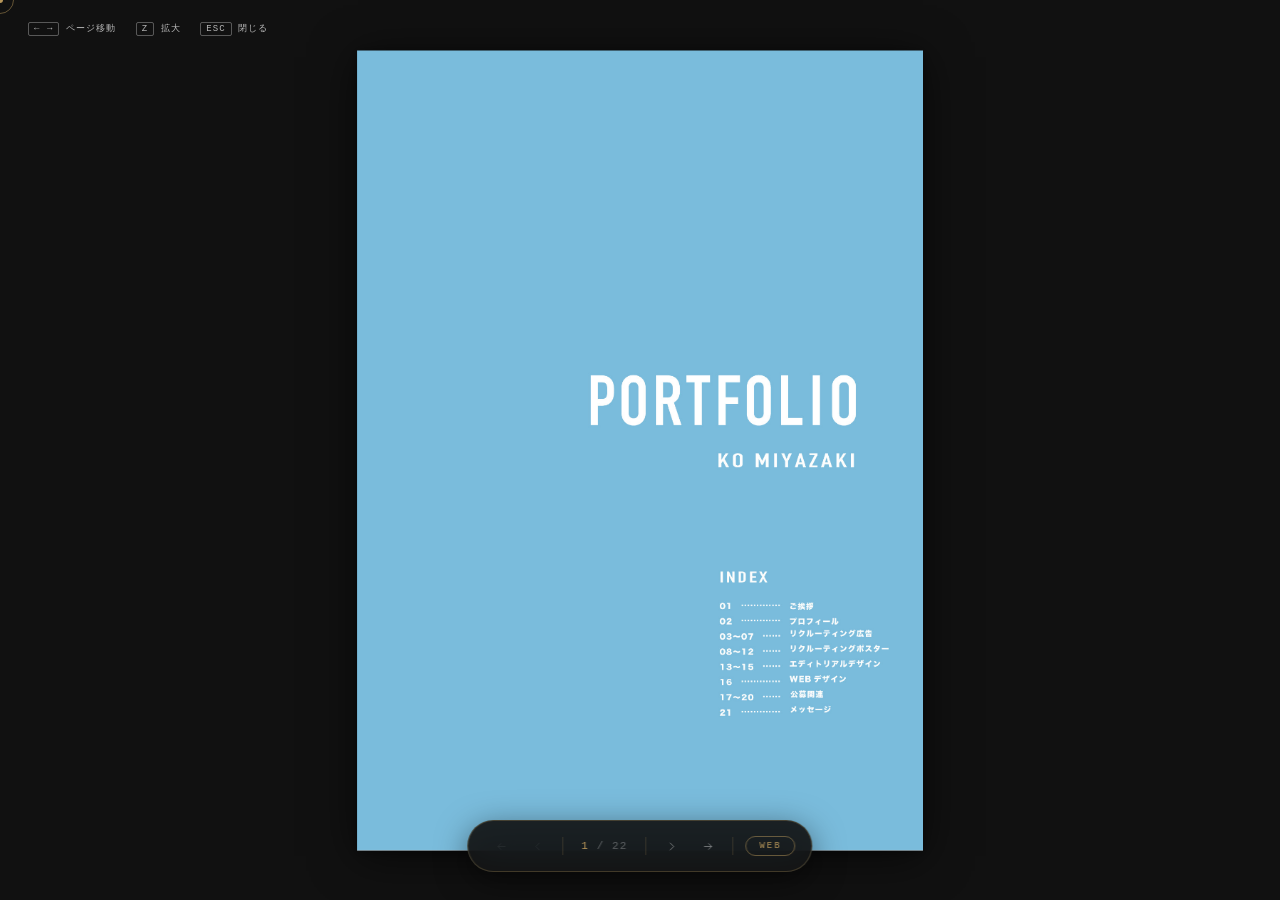
==== commit bd3feaf5: "１ページ目を正しく表示" ====
--- a/index.html
+++ b/index.html
@@ -482,7 +482,7 @@
 ];
 
 var TOTAL = images.length;
-var cur = 0, busy = false;
+var cur = -1, busy = false;
 var lbZoom = 1, lbIdx = 0;
 var dragOn = false, dX=0, dY=0, sX=0, sY=0;
 
